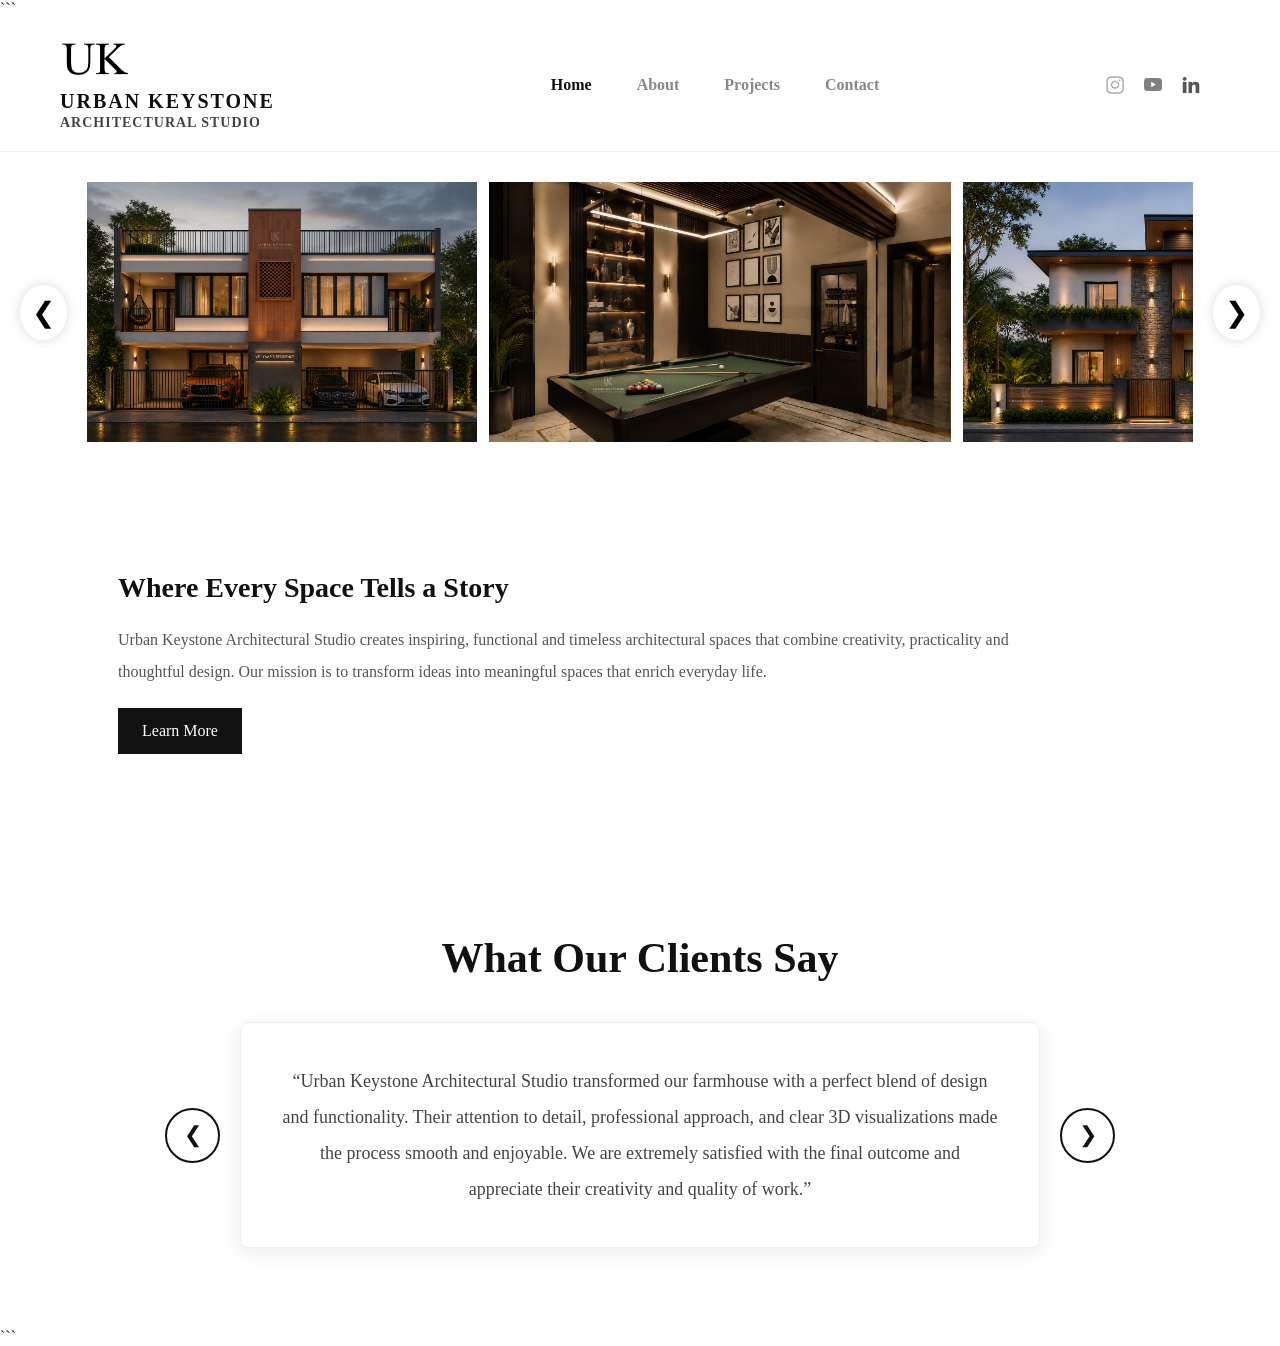
==== index.html @ 6a116d0d "Initial local setup" ====
<!DOCTYPE html>

<html lang="en">

<head>
    <meta charset="UTF-8">
    <meta name="viewport" content="width=device-width, initial-scale=1.0">
    <title>Urban Keystone Architectural Studio</title>
    <meta name="description"
content="Urban Keystone Architectural Studio specializes in architectural planning, interior design, 3D visualization, residential and commercial projects.">

<meta name="keywords"
content="Urban Keystone, Urban Keystone Architectural Studio, Architecture, Interior Design, Residential Design">

<meta name="author"
content="Urban Keystone Architectural Studio">
    <link rel="preconnect" href="https://fonts.googleapis.com">
    <link rel="preconnect" href="https://fonts.gstatic.com" crossorigin>

    <link href="https://fonts.googleapis.com/css2?family=Red+Hat+Display:wght@300;400;500;600;700;800&display=swap" rel="stylesheet">
<link rel="stylesheet"
href="https://cdnjs.cloudflare.com/ajax/libs/font-awesome/6.5.2/css/all.min.css">
    <link rel="stylesheet" href="css/style.css">
</head>

<body>

```
<!-- NAVBAR -->

<nav class="navbar">

  <div class="logo-wrapper">

    <div class="logo">
        <img src="assets/images/logo.jpeg" alt="Urban Keystone">
    </div>

    <h1 class="brand-title">
        URBAN KEYSTONE
    </h1>

    <h3 class="studio-title">
        ARCHITECTURAL STUDIO
    </h3>

</div>

    <ul class="nav-links">
       <li><a href="index.html" class="active">Home</a></li>
        <li><a href="about.html">About</a></li>
        <li><a href="projects.html">Projects</a></li>
        <li><a href="contact.html">Contact</a></li>
    </ul>
<div class="social-links">

    <a href="https://www.instagram.com/uk_architectural_studio?igsh=MWUyNWdsdm1sc2g1Zg%3D%3D&utm_source=qr" target="_blank">
        <img src="assets/images/icons/instagram.png" alt="Instagram">
    </a>

    <a href="https://www.youtube.com/channel/UC3ftX18S6WsdTn4reTLVzFg" target="_blank">
        <img src="assets/images/icons/youtube.png" alt="YouTube">
    </a>

    <a href="https://www.linkedin.com/public-profile/settings/?lipi=urn%3Ali%3Apage%3Ad_flagship3_profile_self_edit_contact_info%3BRaxqkUIdQuOb%2B9Tn%2BLbnwQ%3D%3D" target="_blank">
        <img src="assets/images/icons/linkedin.png" alt="LinkedIn">
    </a>

</div>
</nav>

<!-- IMAGE STRIP -->

<section class="hero-carousel">

    <button class="carousel-btn prev">&#10094;</button>

    <div class="carousel-track">

      <img src="assets/images/projects/veliyaars-residence.jpg">

<img src="assets/images/projects/billiards-1.jpg">

<img src="assets/images/projects/french-villa.jpg">

<img src="assets/images/projects/kitchen-2.jpg">

<img src="assets/images/projects/english-villa.jpg">

<img src="assets/images/projects/master-bedroom.jpg">

<img src="assets/images/projects/tropical-bungalow.jpg">

<img src="assets/images/projects/master-toilet-3.jpg">

    </div>

    <button class="carousel-btn next">&#10095;</button>

</section>

<!-- ABOUT SECTION -->

<section class="home-about">

    <div class="container">

        <h2>
            Where Every Space Tells a Story
        </h2>

        <p>
            Urban Keystone Architectural Studio creates inspiring,
            functional and timeless architectural spaces that combine
            creativity, practicality and thoughtful design.

            Our mission is to transform ideas into meaningful spaces
            that enrich everyday life.
        </p>

        <a href="about.html" class="btn">
            Learn More
        </a>

    </div>

</section>
<section class="testimonials">

    <h2>What Our Clients Say</h2>

    <div class="testimonial-wrapper">

        <button class="testimonial-btn prev-testimonial">
            &#10094;
        </button>

        <div class="testimonial-container">

            <div class="testimonial-card active">

                <p>
                    “Urban Keystone Architectural Studio transformed our farmhouse with a perfect blend of design and functionality. Their attention to detail, professional approach, and clear 3D visualizations made the process smooth and enjoyable. We are extremely satisfied with the final outcome and appreciate their creativity and quality of work.”
                </p>

            </div>

            <div class="testimonial-card">

                <p>
                    “This studio delivered our private bungalow exactly as we imagined. Their creative design approach, attention to detail, and professional coordination made the entire journey seamless. From planning to execution, the team maintained excellent communication and ensured every space reflected our lifestyle and needs. We are truly happy and highly appreciate their dedication and quality of work.”
                </p>

            </div>

            <div class="testimonial-card">

                <p>
                    “The architects’ team transformed our interiors into an elegant and functional space with great attention to detail. Their planning, material selection, and professional approach made the entire process smooth and stress-free. We are extremely happy with the final outcome.”
                </p>

            </div>

        </div>

        <button class="testimonial-btn next-testimonial">
            &#10095;
        </button>

    </div>

</section>

<script>

    const track = document.querySelector(".carousel-track");

    document.querySelector(".next").addEventListener("click", () => {

        track.scrollBy({
            left: 350,
            behavior: "smooth"
        });

    });
    document.querySelector(".prev").addEventListener("click", () => {

        track.scrollBy({
            left: -350,
            behavior: "smooth"
        });

    });

</script>
<script>

const slider = document.querySelector('.carousel-track');

let isDown = false;
let startX;
let scrollLeft;

slider.addEventListener('mousedown', (e) => {

    isDown = true;
    slider.classList.add('active');

    startX = e.pageX - slider.offsetLeft;
    scrollLeft = slider.scrollLeft;

});

slider.addEventListener('mouseleave', () => {
    isDown = false;
});

slider.addEventListener('mouseup', () => {
    isDown = false;
});

slider.addEventListener('mousemove', (e) => {

    if(!isDown) return;

    e.preventDefault();

    const x = e.pageX - slider.offsetLeft;

    const walk = (x - startX) * 2;

    slider.scrollLeft = scrollLeft - walk;

});

</script>
```<script>

const testimonials =
document.querySelectorAll(".testimonial-card");

let currentTestimonial = 0;

function showTestimonial(index){

    testimonials.forEach(card=>{
        card.classList.remove("active");
    });

    testimonials[index]
    .classList.add("active");
}

document
.querySelector(".next-testimonial")
.addEventListener("click",()=>{

    currentTestimonial++;

    if(currentTestimonial >= testimonials.length){
        currentTestimonial = 0;
    }

    showTestimonial(currentTestimonial);

});

document
.querySelector(".prev-testimonial")
.addEventListener("click",()=>{

    currentTestimonial--;

    if(currentTestimonial < 0){
        currentTestimonial =
        testimonials.length - 1;
    }

    showTestimonial(currentTestimonial);

});

</script>

</body>

</html>
---- css/style.css ----
*{
    font-family:'Times New Roman',sans-serif !important;
}
*{
    margin:0;
    padding:0;
    box-sizing:border-box;
    font-family: "Times New Roman", serif !important;
}
html{
    scroll-behavior:smooth;
}

body{
    background:#fff;
    color:#111;
}

/* NAVBAR */

.navbar{
    display:grid;
    grid-template-columns:300px 1fr 150px;

    align-items:center;

    padding:20px 60px;

    background:#fff;

    border-bottom:1px solid #eee;
}

.logo-wrapper{
    display:flex;
    flex-direction:column;
    align-items:flex-start;
}
.logo img{
    height:40px;
    width:auto;
    margin-bottom:8px;
}

.brand-title{
    font-size:20px;
    font-weight:800;
    letter-spacing:2px;
    margin:0;
}

.studio-title{
    font-size:14px;
    font-weight:700;
    letter-spacing:1px;
    color:#444;
    margin-top:2px;
}
.nav-links{
    display:flex;
    justify-content:center;

    list-style:none;

    gap:45px;

    margin-top:0;
}

.nav-links a{
    text-decoration:none;
    color:#888;
    font-weight:600;
    transition:0.3s ease;
}

.nav-links a:hover{
    color:#111;
}
.nav-links a.active{
    color:#111;
    font-weight:700;
}
/* HERO SLIDER */

.slide-content h1{
    font-size:42px;
    font-weight:500;
}

.slide-content p{
    font-size:16px;
}

/* ABOUT PREVIEW */

.home-about{
    padding:100px 60px;
}

.home-about h2{
    font-size:28px;
    font-weight:600;
    margin-bottom:20px;
}

.home-about p{
    max-width:900px;
    line-height:2;
    color:#555;
}

/* BUTTON */

.btn{
    display:inline-block;
    padding:14px 24px;
    background:#111;
    color:white;
    text-decoration:none;
    margin-top:20px;
}

/* PROJECTS */

.container{
    width:90%;
    max-width:1400px;
    margin:auto;
}

.page-title{
    font-size:40px;
    margin:50px 0;
}

.masonry-grid{
    column-count:3;
    column-gap:20px;
}

.project-item{
    display:block;
    margin-bottom:20px;
    break-inside:avoid;
    position:relative;
}

.project-item img{
    width:100%;
    display:block;
}

.project-overlay{
    position:absolute;
    bottom:15px;
    left:15px;
    background:white;
    padding:10px 15px;
    opacity:0;
    transition:.3s;
}

.project-item:hover .project-overlay{
    opacity:1;
}

/* PROJECT DETAILS */

.project-hero img{
    width:100%;
    height:auto;
    object-fit:contain;
    display:block;
}

.project-content{
    max-width:900px;
    margin:auto;
    padding:80px 20px;
}

.project-content h1{
    font-size:60px;
    margin-bottom:20px;
}

.project-category{
    color:#666;
    margin-bottom:20px;
}

.project-description{
    line-height:2;
}

.project-badge{
    display:inline-block;
    border:1px solid #111;
    padding:10px 18px;
    margin-top:20px;
}

/* ABOUT */

.about-section{
    max-width:1100px;
    margin:auto;
    padding:80px 20px;
}

.team-grid{
    display:grid;
    grid-template-columns:1fr 1fr;
    gap:30px;
    margin-top:50px;
}

.team-card{
    border:1px solid #eee;
    padding:30px;
}

/* CONTACT */

.contact-section{
    max-width:1100px;
    margin:auto;
    padding:80px 20px;
}

.contact-grid{
    display:grid;
    grid-template-columns:1fr 1fr;
    gap:30px;
}

.contact-card{
    border:1px solid #eee;
    padding:25px;
}
/* HOME PAGE IMAGE STRIP */

.hero-carousel{
    width:100%;
    padding:30px 20px;

    display:flex;
    align-items:center;
    justify-content:center;

    gap:20px;

    overflow:hidden;
}

.carousel-track{
    display:flex;
    gap:12px;

    width:1300px;

    overflow-x:auto;
    overflow-y:hidden;

    scroll-behavior:smooth;

    scrollbar-width:none;

    cursor:grab;

    -webkit-overflow-scrolling:touch;
}

.carousel-track::-webkit-scrollbar{
    display:none;
}

.carousel-track:active{
    cursor:grabbing;
}

.carousel-track img{
    height:260px;
    width:auto;

    object-fit:cover;

    flex-shrink:0;

    transition:.3s;

    cursor:pointer;
}

.carousel-track img:hover{
    transform:translateY(-8px);
}

.carousel-btn{
    width:55px;
    height:55px;

    border:none;
    border-radius:50%;

    background:white;

    font-size:28px;

    cursor:pointer;

    box-shadow:0 0 12px rgba(0,0,0,.15);
}

.carousel-btn:hover{
    background:#111;
    color:white;
}
/* TESTIMONIALS */

.testimonials{
    padding:80px 60px;
    text-align:center;
}

.testimonials h2{
    font-size:42px;
    margin-bottom:40px;
}

.testimonial-wrapper{
    display:flex;
    align-items:center;
    justify-content:center;
    gap:20px;
}

.testimonial-container{
    width:800px;
    position:relative;
}

.testimonial-card{
    display:none;

    background:#fff;

    border:1px solid #eee;

    padding:40px;

    box-shadow:0 5px 20px rgba(0,0,0,.08);

    border-radius:8px;
}

.testimonial-card.active{
    display:block;
}

.testimonial-card p{
    font-size:18px;
    line-height:2;
    color:#444;
}

.testimonial-btn{

    width:55px;
    height:55px;

    border:2px solid #111;

    border-radius:50%;

    background:white;

    color:#111;

    font-size:22px;

    cursor:pointer;

    transition:0.3s ease;
}

.testimonial-btn:hover{

    background:#111;

    color:white;

    transform:scale(1.05);
}
.social-links{
    display:flex;
    align-items:center;
    gap:20px;

    justify-self:end;

    margin-right:20px;
}

.social-links a{
    display:flex;
    align-items:center;
    justify-content:center;
}

.social-links img{
    width:18px;
    height:18px;
    object-fit:contain;
    display:block;
}
/* MOBILE */

@media(max-width:768px){

    .navbar{
        flex-direction:column;
        gap:20px;
        padding:20px;
    }

    .brand-title{
        font-size:22px;
    }

    .nav-links{
        flex-wrap:wrap;
        justify-content:center;
    }

    .slide-content{
        left:30px;
        bottom:40px;
    }

    .slide-content h1{
        font-size:42px;
    }

    .slide-content p{
        font-size:18px;
    }

    .masonry-grid{
        column-count:1;
    }

    .team-grid,
    .contact-grid{
        grid-template-columns:1fr;
    }
.home-about{
    padding:80px 60px;
}

.home-about h2{
    font-size:48px;
    margin-bottom:20px;
}

.home-about p{
    max-width:900px;
    line-height:2;
    color:#555;
}

}
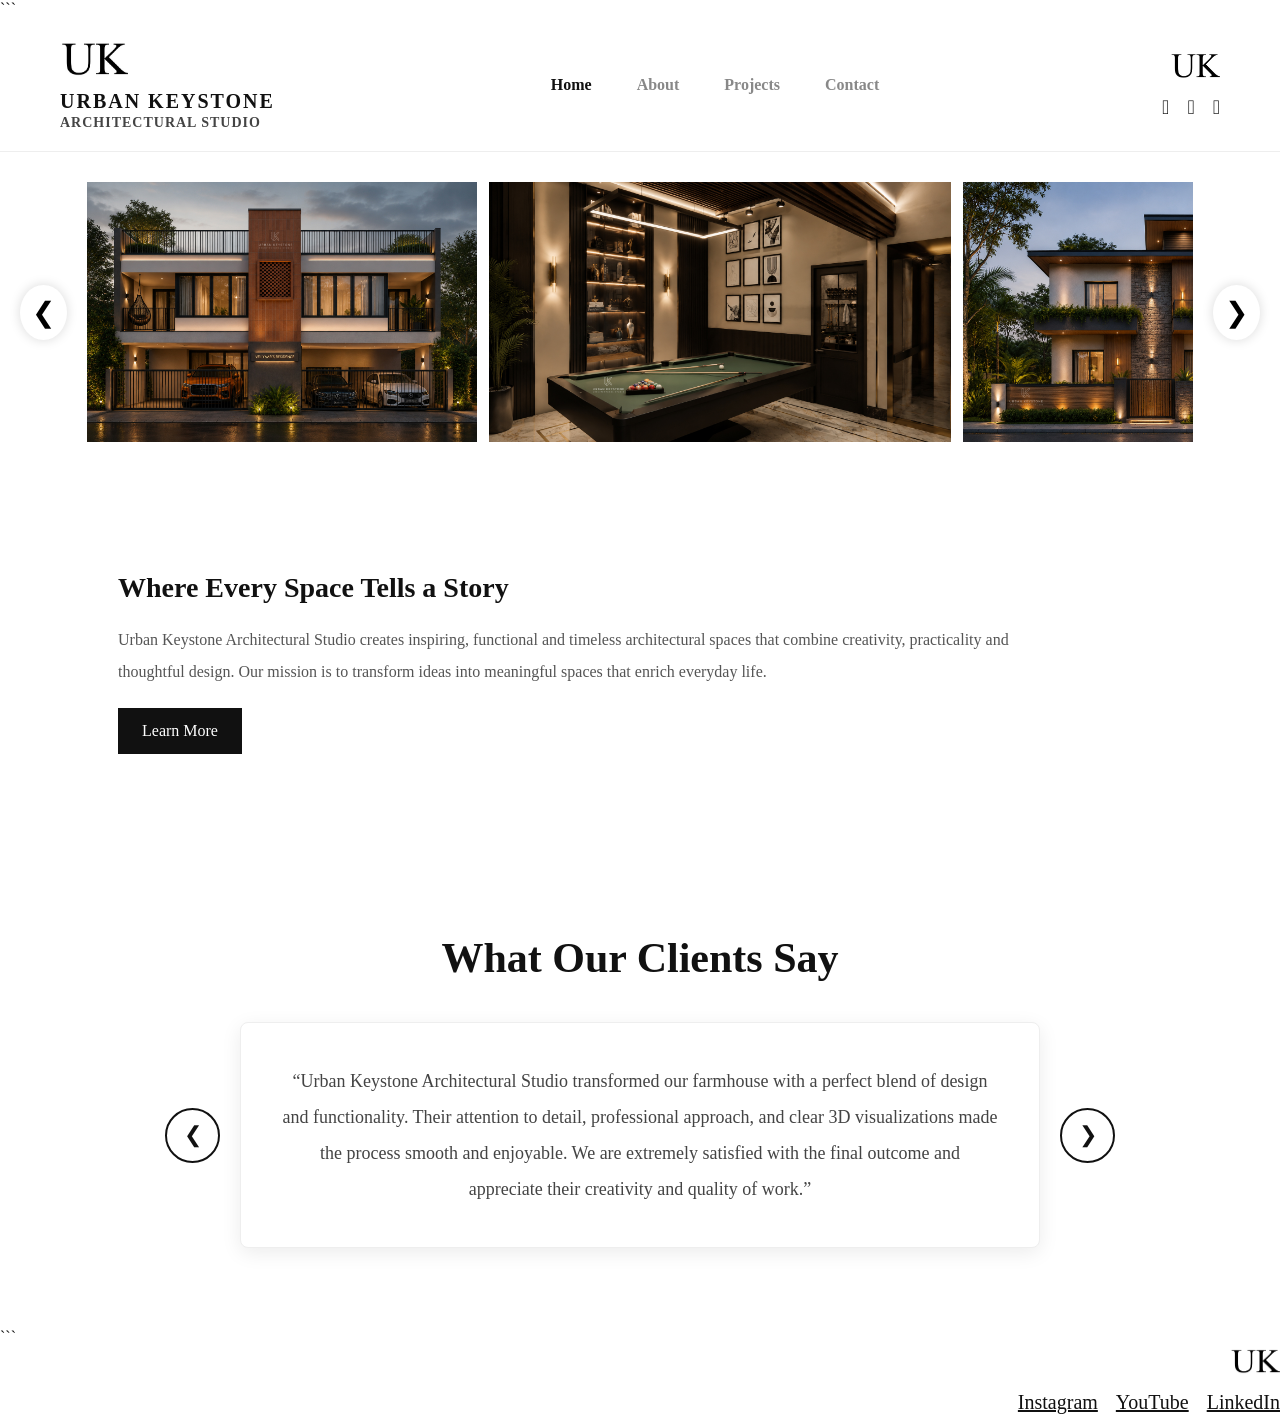
==== commit f3db8017: "Added social media icons and navbar updates" ====
--- a/index.html
+++ b/index.html
@@ -54,17 +54,28 @@
     </ul>
 <div class="social-links">
 
-    <a href="https://www.instagram.com/uk_architectural_studio?igsh=MWUyNWdsdm1sc2g1Zg%3D%3D&utm_source=qr" target="_blank">
-        <img src="assets/images/icons/instagram.png" alt="Instagram">
+    <a href="index.html" class="top-logo">
+        <img src="assets/images/logo.jpeg" alt="Urban Keystone">
     </a>
 
-    <a href="https://www.youtube.com/channel/UC3ftX18S6WsdTn4reTLVzFg" target="_blank">
-        <img src="assets/images/icons/youtube.png" alt="YouTube">
-    </a>
-
-    <a href="https://www.linkedin.com/public-profile/settings/?lipi=urn%3Ali%3Apage%3Ad_flagship3_profile_self_edit_contact_info%3BRaxqkUIdQuOb%2B9Tn%2BLbnwQ%3D%3D" target="_blank">
-        <img src="assets/images/icons/linkedin.png" alt="LinkedIn">
-    </a>
+    <div class="social-row">
+
+        <a href="https://www.instagram.com/uk_architectural_studio?igsh=MWUyNWdsdm1sc2g1Zg%3D%3D&utm_source=qr"
+           target="_blank">
+            <i class="fa-brands fa-instagram"></i>
+        </a>
+
+        <a href="https://www.youtube.com/channel/UC3ftX18S6WsdTn4reTLVzFg"
+           target="_blank">
+            <i class="fa-brands fa-youtube"></i>
+        </a>
+
+        <a href="https://www.linkedin.com/in/urban-keystone-undefined-276a0a416/"
+           target="_blank">
+            <i class="fa-brands fa-linkedin"></i>
+        </a>
+
+    </div>
 
 </div>
 </nav>
@@ -183,6 +194,7 @@
         });
 
     });
+
     document.querySelector(".prev").addEventListener("click", () => {
 
         track.scrollBy({
@@ -193,7 +205,7 @@
     });
 
 </script>
-<script>
+    <script>
 
 const slider = document.querySelector('.carousel-track');
 
@@ -281,7 +293,32 @@
 });
 
 </script>
-
+<div class="social-links">
+
+    <a href="index.html" class="top-logo">
+        <img src="assets/images/logo.jpeg" alt="Urban Keystone">
+    </a>
+
+    <div class="social-row">
+
+        <a href="https://www.instagram.com/uk_architectural_studio?igsh=MWUyNWdsdm1sc2g1Zg%3D%3D&utm_source=qr"
+           target="_blank">
+           Instagram
+        </a>
+
+        <a href="https://www.youtube.com/channel/UC3ftX18S6WsdTn4reTLVzFg"
+           target="_blank">
+           YouTube
+        </a>
+
+        <a href="https://www.linkedin.com/in/urban-keystone-undefined-276a0a416/"
+           target="_blank">
+           LinkedIn
+        </a>
+
+    </div>
+
+</div>
 </body>
 
-</html>
+</html>
--- a/css/style.css
+++ b/css/style.css
@@ -396,25 +396,31 @@
 }
 .social-links{
     display:flex;
-    align-items:center;
-    gap:20px;
-
-    justify-self:end;
-
-    margin-right:20px;
-}
-
-.social-links a{
-    display:flex;
-    align-items:center;
-    justify-content:center;
-}
-
-.social-links img{
-    width:18px;
-    height:18px;
-    object-fit:contain;
-    display:block;
+    flex-direction:column;
+    align-items:flex-end;
+    gap:12px;
+}
+
+.top-logo img{
+    width:50px;
+    height:auto;
+    cursor:pointer;
+}
+
+.social-row{
+    display:flex;
+    gap:18px;
+}
+
+.social-row a{
+    color:#111;
+    font-size:20px;
+    transition:.3s ease;
+}
+
+.social-row a:hover{
+    color:#666;
+    transform:translateY(-2px);
 }
 /* MOBILE */
 
@@ -470,5 +476,54 @@
     line-height:2;
     color:#555;
 }
-
-}
+    /* FOOTER */
+
+.footer{
+
+    padding:40px 60px;
+
+    text-align:right;
+
+    border-top:1px solid #eee;
+
+    margin-top:80px;
+}
+
+.footer-links{
+
+    display:flex;
+
+    flex-direction:column;
+
+    align-items:flex-end;
+
+    gap:10px;
+
+    margin-bottom:20px;
+}
+
+.footer-links a{
+
+    text-decoration:none;
+
+    color:#666;
+
+    font-size:15px;
+
+    font-weight:500;
+
+    transition:.3s;
+}
+
+.footer-links a:hover{
+
+    color:#111;
+}
+
+.footer-copy{
+
+    font-size:13px;
+
+    color:#999;
+}
+}
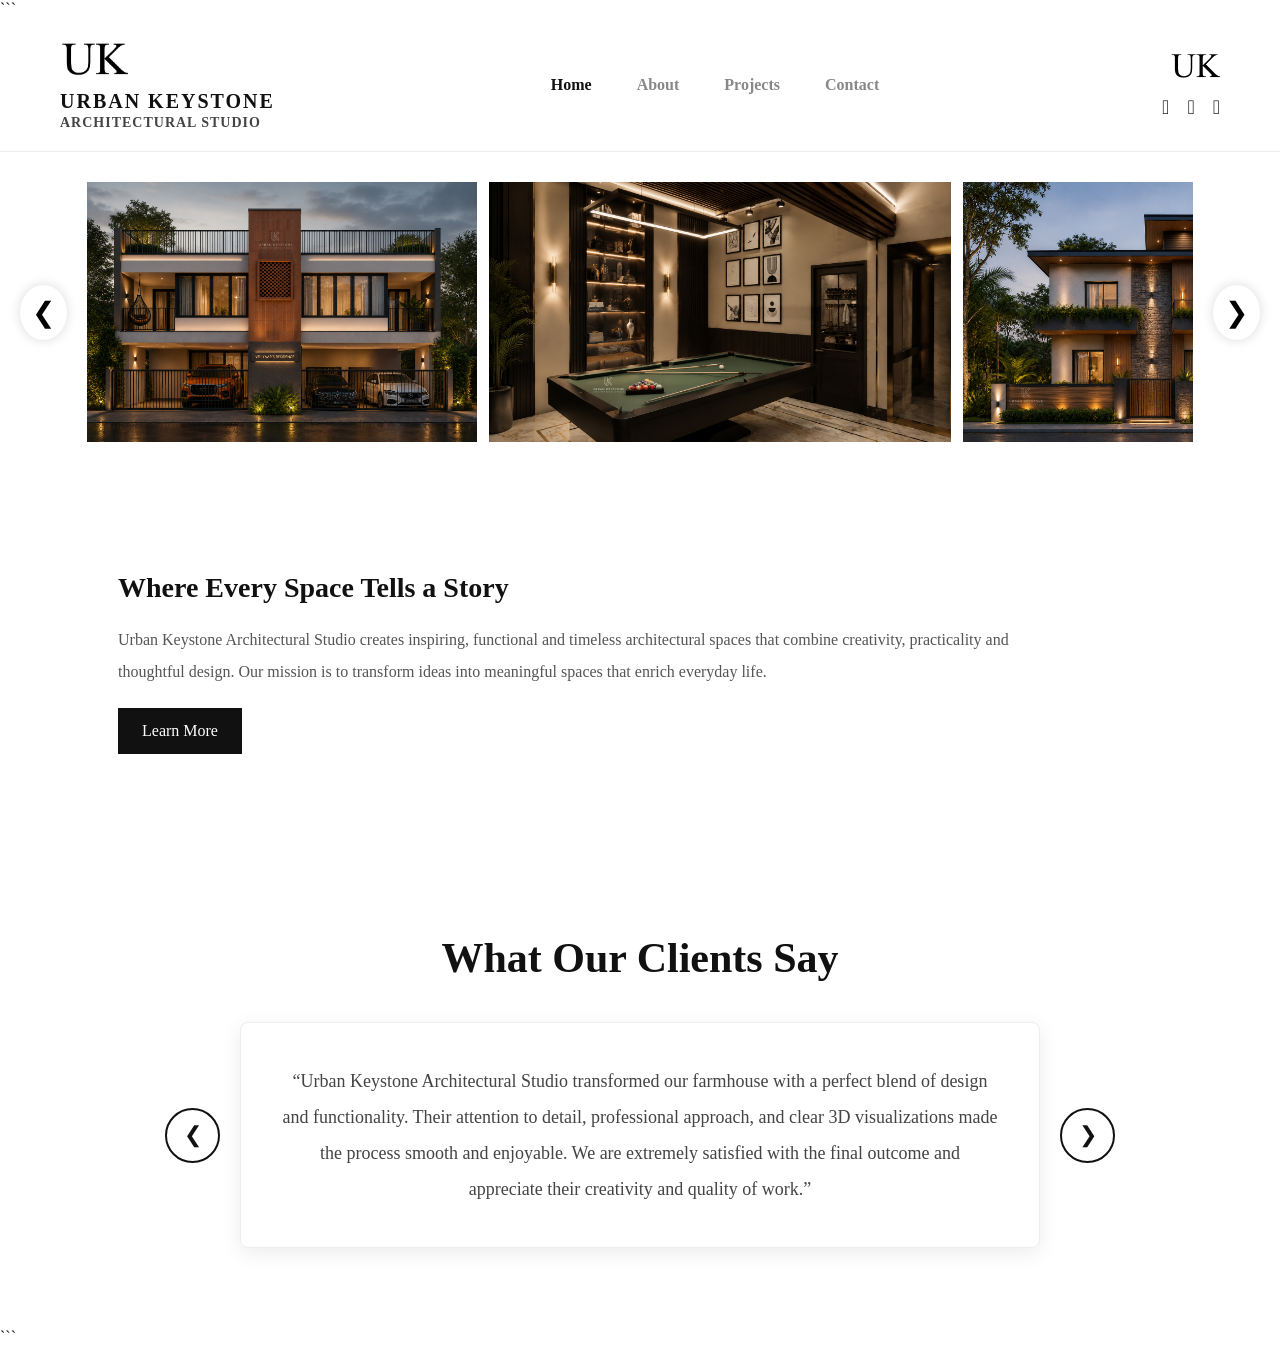
==== commit 1406ca97: "Describe your change" ====
--- a/index.html
+++ b/index.html
@@ -293,32 +293,6 @@
 });
 
 </script>
-<div class="social-links">
-
-    <a href="index.html" class="top-logo">
-        <img src="assets/images/logo.jpeg" alt="Urban Keystone">
-    </a>
-
-    <div class="social-row">
-
-        <a href="https://www.instagram.com/uk_architectural_studio?igsh=MWUyNWdsdm1sc2g1Zg%3D%3D&utm_source=qr"
-           target="_blank">
-           Instagram
-        </a>
-
-        <a href="https://www.youtube.com/channel/UC3ftX18S6WsdTn4reTLVzFg"
-           target="_blank">
-           YouTube
-        </a>
-
-        <a href="https://www.linkedin.com/in/urban-keystone-undefined-276a0a416/"
-           target="_blank">
-           LinkedIn
-        </a>
-
-    </div>
-
-</div>
 </body>
 
 </html>
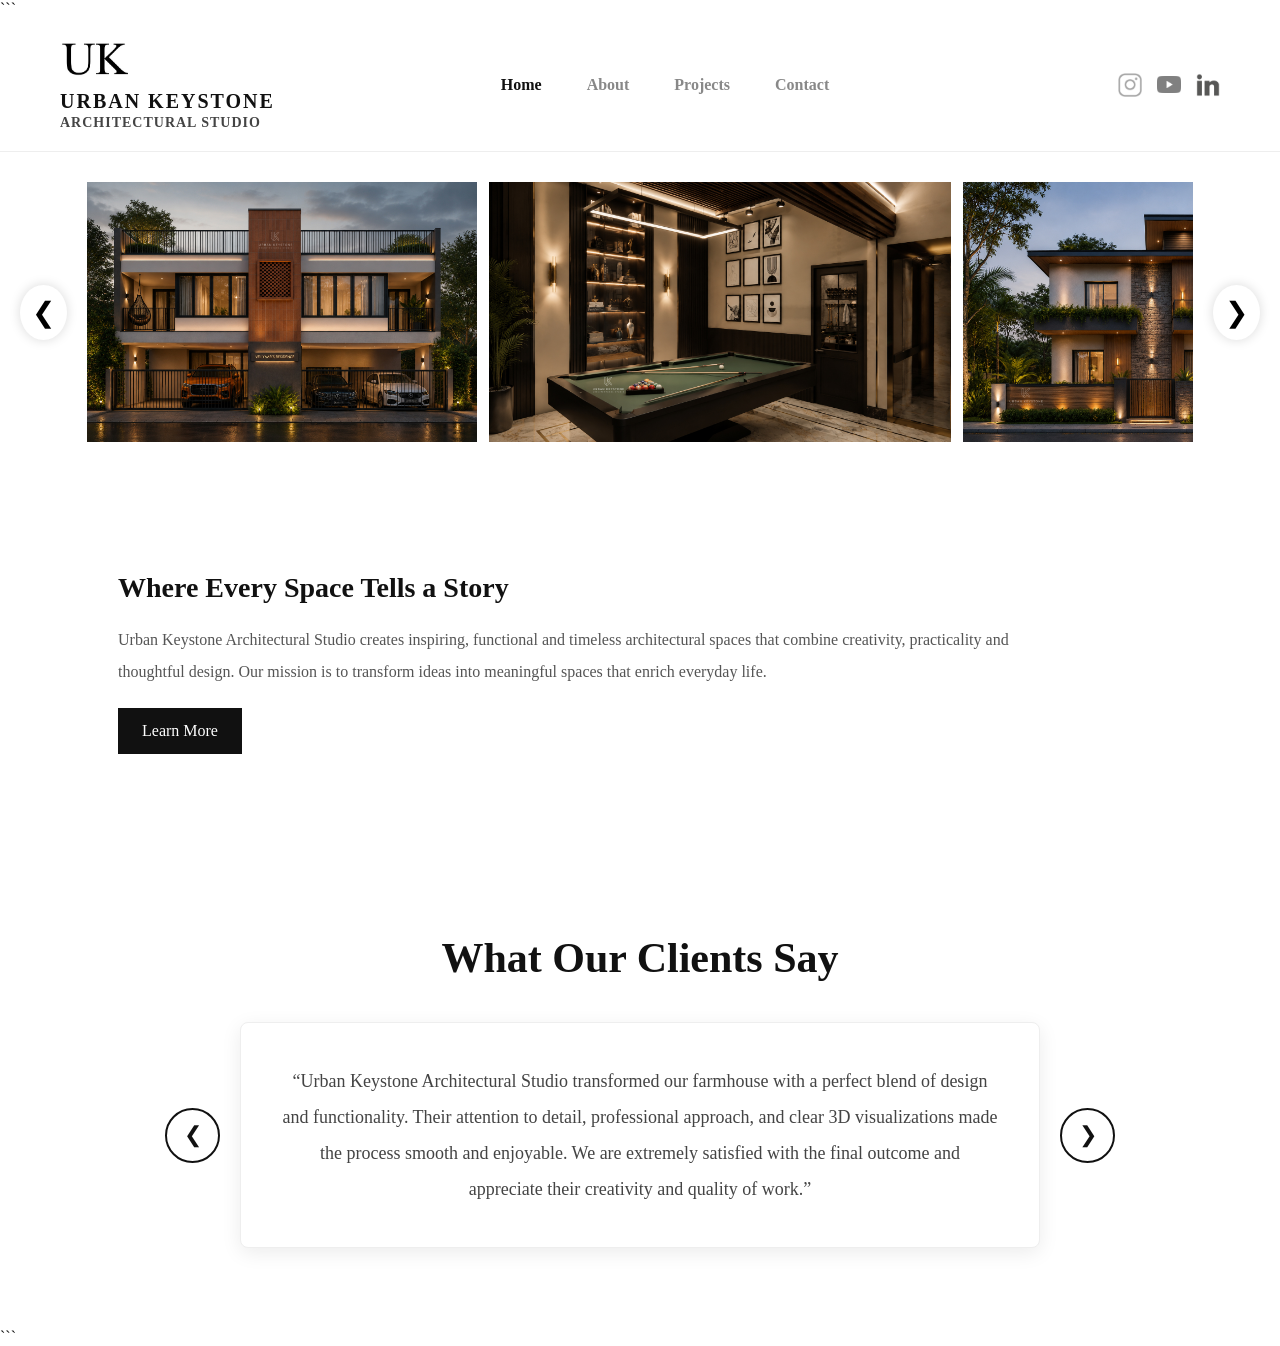
==== commit 17d79992: "Fixed social media icons" ====
--- a/index.html
+++ b/index.html
@@ -54,28 +54,26 @@
     </ul>
 <div class="social-links">
 
-    <a href="index.html" class="top-logo">
-        <img src="assets/images/logo.jpeg" alt="Urban Keystone">
-    </a>
-
     <div class="social-row">
 
         <a href="https://www.instagram.com/uk_architectural_studio?igsh=MWUyNWdsdm1sc2g1Zg%3D%3D&utm_source=qr"
            target="_blank">
-            <i class="fa-brands fa-instagram"></i>
+            <img src="assets/images/icons/instagram.png" alt="Instagram">
         </a>
 
         <a href="https://www.youtube.com/channel/UC3ftX18S6WsdTn4reTLVzFg"
            target="_blank">
-            <i class="fa-brands fa-youtube"></i>
+            <img src="assets/images/icons/youtube.png" alt="YouTube">
         </a>
 
         <a href="https://www.linkedin.com/in/urban-keystone-undefined-276a0a416/"
            target="_blank">
-            <i class="fa-brands fa-linkedin"></i>
-        </a>
-
-    </div>
+            <img src="assets/images/icons/linkedin.png" alt="LinkedIn">
+        </a>
+
+    </div>
+
+</div>
 
 </div>
 </nav>
--- a/css/style.css
+++ b/css/style.css
@@ -21,7 +21,7 @@
 
 .navbar{
     display:grid;
-    grid-template-columns:300px 1fr 150px;
+    grid-template-columns:300px 1fr 250px;
 
     align-items:center;
 
@@ -396,30 +396,25 @@
 }
 .social-links{
     display:flex;
-    flex-direction:column;
-    align-items:flex-end;
-    gap:12px;
-}
-
-.top-logo img{
-    width:50px;
-    height:auto;
-    cursor:pointer;
+    justify-content:flex-end;
 }
 
 .social-row{
     display:flex;
-    gap:18px;
-}
-
-.social-row a{
-    color:#111;
-    font-size:20px;
-    transition:.3s ease;
-}
-
-.social-row a:hover{
-    color:#666;
+    align-items:center;
+    gap:15px;
+}
+
+.social-row img{
+    width:24px;
+    height:24px;
+    object-fit:contain;
+    display:block;
+    transition:0.3s ease;
+}
+
+.social-row img:hover{
+    opacity:0.7;
     transform:translateY(-2px);
 }
 /* MOBILE */
@@ -476,54 +471,5 @@
     line-height:2;
     color:#555;
 }
-    /* FOOTER */
-
-.footer{
-
-    padding:40px 60px;
-
-    text-align:right;
-
-    border-top:1px solid #eee;
-
-    margin-top:80px;
-}
-
-.footer-links{
-
-    display:flex;
-
-    flex-direction:column;
-
-    align-items:flex-end;
-
-    gap:10px;
-
-    margin-bottom:20px;
-}
-
-.footer-links a{
-
-    text-decoration:none;
-
-    color:#666;
-
-    font-size:15px;
-
-    font-weight:500;
-
-    transition:.3s;
-}
-
-.footer-links a:hover{
-
-    color:#111;
-}
-
-.footer-copy{
-
-    font-size:13px;
-
-    color:#999;
-}
-}
+
+}
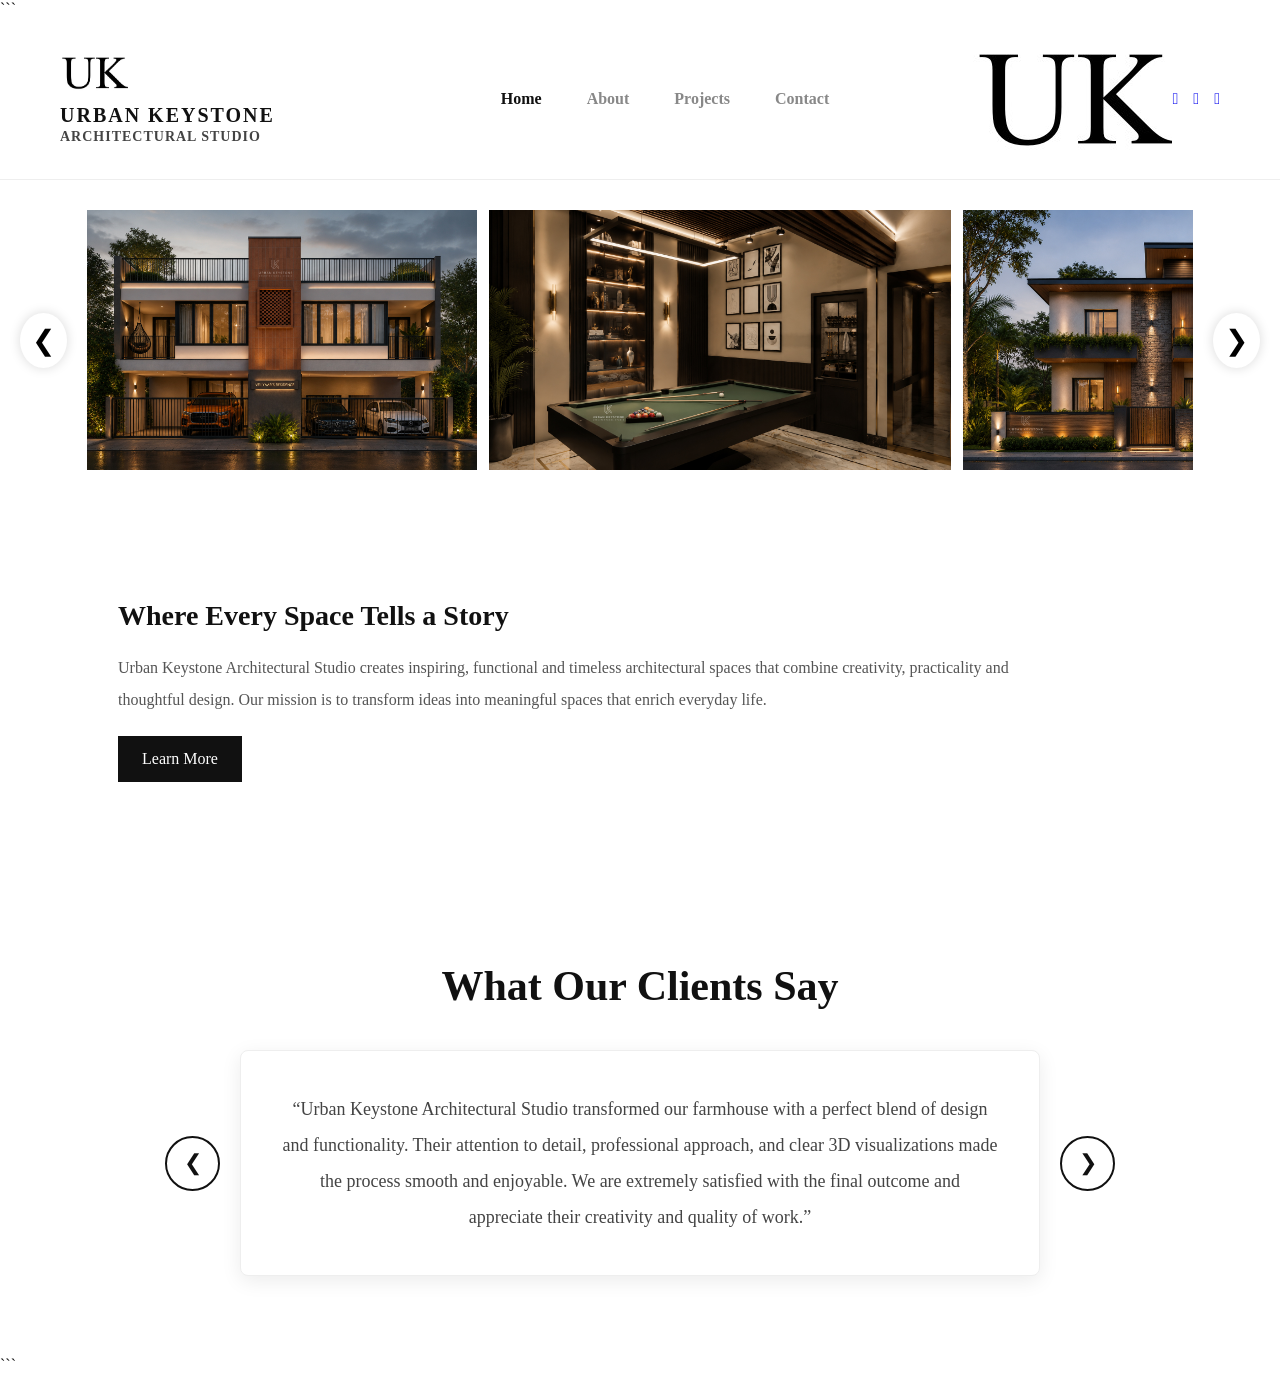
==== commit 680ede81: "Describe your change" ====
--- a/index.html
+++ b/index.html
@@ -54,26 +54,28 @@
     </ul>
 <div class="social-links">
 
+    <a href="index.html" class="top-logo">
+        <img src="assets/images/logo.jpeg" alt="Urban Keystone">
+    </a>
+
     <div class="social-row">
 
         <a href="https://www.instagram.com/uk_architectural_studio?igsh=MWUyNWdsdm1sc2g1Zg%3D%3D&utm_source=qr"
            target="_blank">
-            <img src="assets/images/icons/instagram.png" alt="Instagram">
+            <i class="fa-brands fa-instagram"></i>
         </a>
 
         <a href="https://www.youtube.com/channel/UC3ftX18S6WsdTn4reTLVzFg"
            target="_blank">
-            <img src="assets/images/icons/youtube.png" alt="YouTube">
+            <i class="fa-brands fa-youtube"></i>
         </a>
 
         <a href="https://www.linkedin.com/in/urban-keystone-undefined-276a0a416/"
            target="_blank">
-            <img src="assets/images/icons/linkedin.png" alt="LinkedIn">
-        </a>
-
-    </div>
-
-</div>
+            <i class="fa-brands fa-linkedin"></i>
+        </a>
+
+    </div>
 
 </div>
 </nav>
--- a/css/style.css
+++ b/css/style.css
@@ -410,11 +410,11 @@
     height:24px;
     object-fit:contain;
     display:block;
-    transition:0.3s ease;
+    transition:.3s;
 }
 
 .social-row img:hover{
-    opacity:0.7;
+    opacity:.7;
     transform:translateY(-2px);
 }
 /* MOBILE */
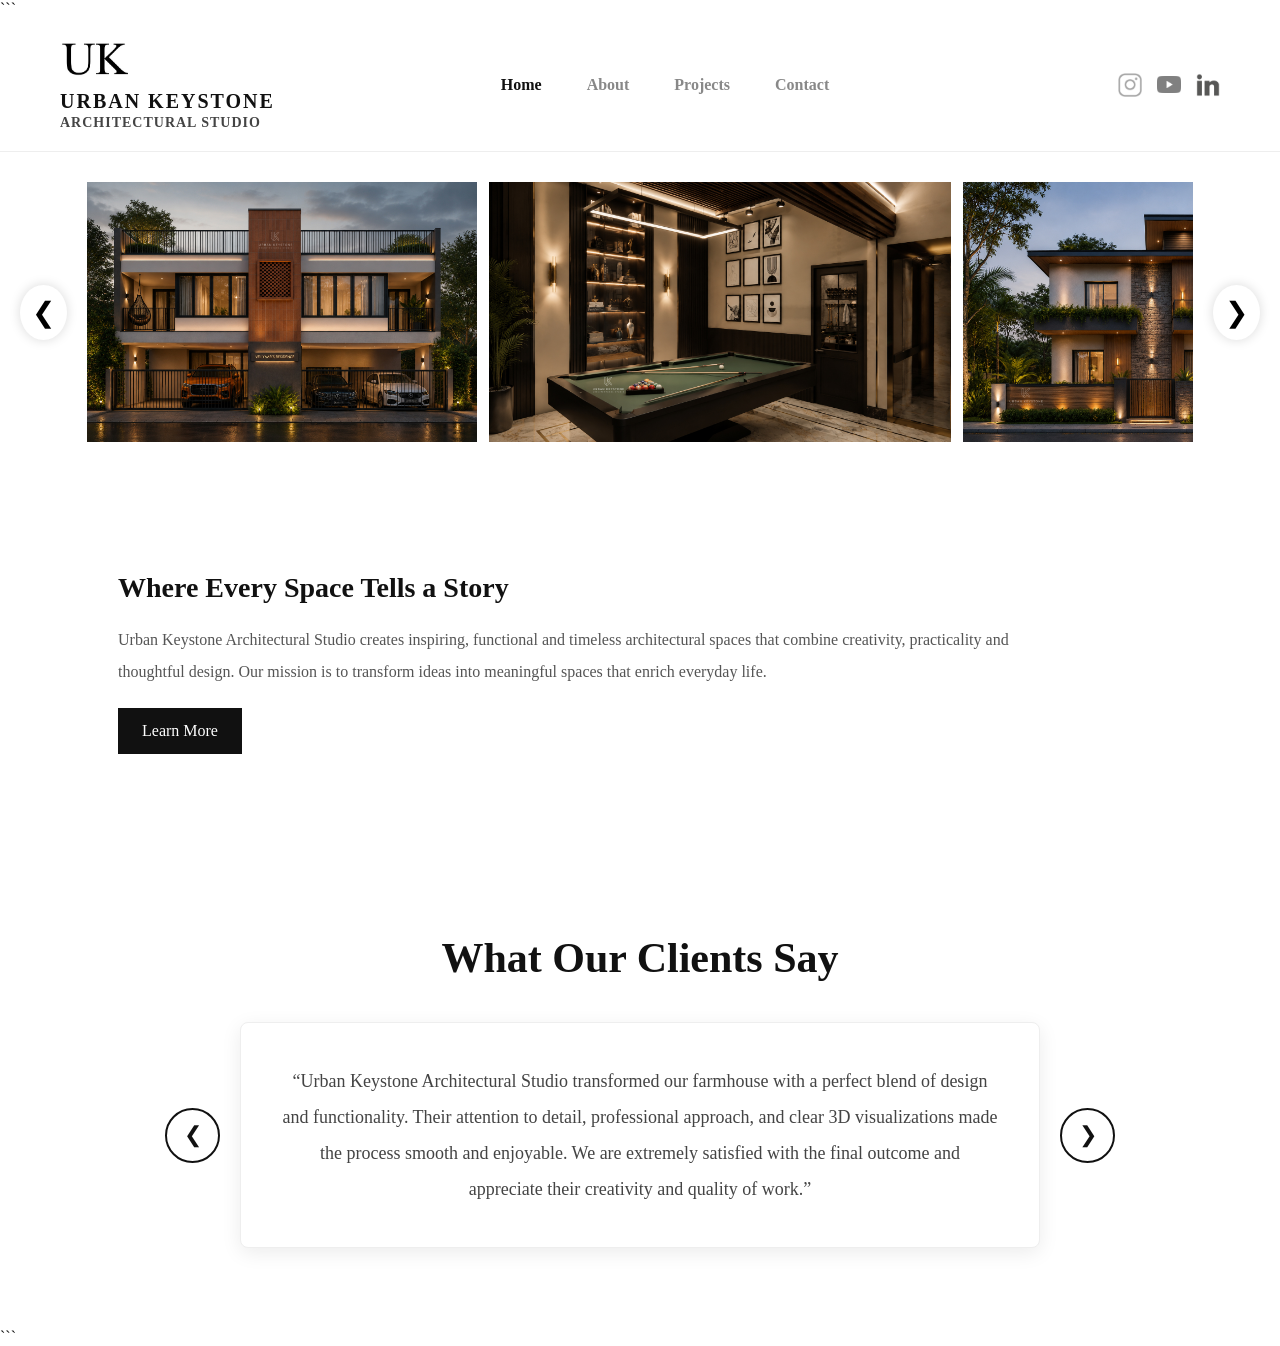
==== commit 726cd1ef: "Describe your change" ====
--- a/index.html
+++ b/index.html
@@ -30,56 +30,53 @@
 
 <nav class="navbar">
 
-  <div class="logo-wrapper">
-
-    <div class="logo">
-        <img src="assets/images/logo.jpeg" alt="Urban Keystone">
-    </div>
-
-    <h1 class="brand-title">
-        URBAN KEYSTONE
-    </h1>
-
-    <h3 class="studio-title">
-        ARCHITECTURAL STUDIO
-    </h3>
-
-</div>
+    <div class="logo-wrapper">
+
+        <div class="logo">
+            <img src="assets/images/logo.jpeg" alt="Urban Keystone">
+        </div>
+
+        <h1 class="brand-title">
+            URBAN KEYSTONE
+        </h1>
+
+        <h3 class="studio-title">
+            ARCHITECTURAL STUDIO
+        </h3>
+
+    </div>
 
     <ul class="nav-links">
-       <li><a href="index.html" class="active">Home</a></li>
+        <li><a href="index.html" class="active">Home</a></li>
         <li><a href="about.html">About</a></li>
         <li><a href="projects.html">Projects</a></li>
         <li><a href="contact.html">Contact</a></li>
     </ul>
-<div class="social-links">
-
-    <a href="index.html" class="top-logo">
-        <img src="assets/images/logo.jpeg" alt="Urban Keystone">
-    </a>
-
-    <div class="social-row">
-
-        <a href="https://www.instagram.com/uk_architectural_studio?igsh=MWUyNWdsdm1sc2g1Zg%3D%3D&utm_source=qr"
-           target="_blank">
-            <i class="fa-brands fa-instagram"></i>
-        </a>
-
-        <a href="https://www.youtube.com/channel/UC3ftX18S6WsdTn4reTLVzFg"
-           target="_blank">
-            <i class="fa-brands fa-youtube"></i>
-        </a>
-
-        <a href="https://www.linkedin.com/in/urban-keystone-undefined-276a0a416/"
-           target="_blank">
-            <i class="fa-brands fa-linkedin"></i>
-        </a>
-
-    </div>
-
-</div>
+
+    <div class="social-links">
+
+        <div class="social-row">
+
+            <a href="https://www.instagram.com/uk_architectural_studio?igsh=MWUyNWdsdm1sc2g1Zg%3D%3D&utm_source=qr"
+               target="_blank">
+                <img src="assets/images/icons/instagram.png" alt="Instagram">
+            </a>
+
+            <a href="https://www.youtube.com/channel/UC3ftX18S6WsdTn4reTLVzFg"
+               target="_blank">
+                <img src="assets/images/icons/youtube.png" alt="YouTube">
+            </a>
+
+            <a href="https://www.linkedin.com/in/urban-keystone-undefined-276a0a416/"
+               target="_blank">
+                <img src="assets/images/icons/linkedin.png" alt="LinkedIn">
+            </a>
+
+        </div>
+
+    </div>
+
 </nav>
-
 <!-- IMAGE STRIP -->
 
 <section class="hero-carousel">
@@ -295,4 +292,4 @@
 </script>
 </body>
 
-</html>+</html>
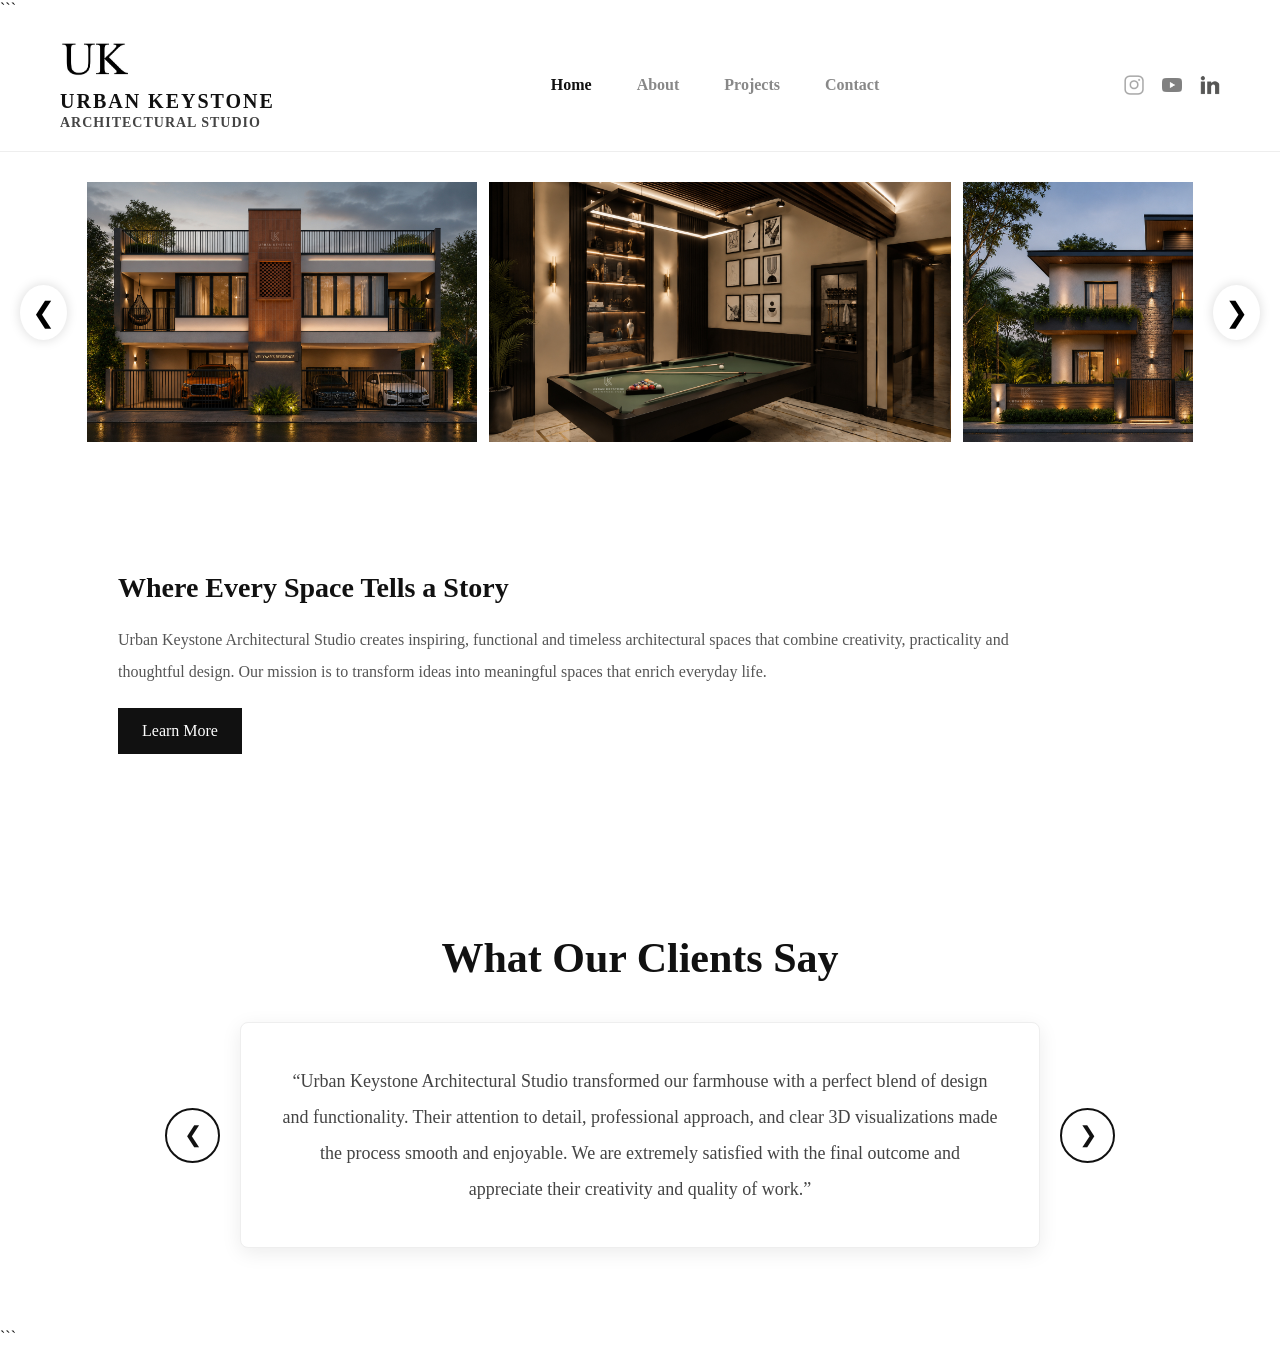
==== commit 7fd73ca5: "Describe your change" ====
--- a/index.html
+++ b/index.html
@@ -21,6 +21,8 @@
 <link rel="stylesheet"
 href="https://cdnjs.cloudflare.com/ajax/libs/font-awesome/6.5.2/css/all.min.css">
     <link rel="stylesheet" href="css/style.css">
+
+    <meta name="google-site-verification" content="WxpPN6iIA-r8rMR3wCpy9W87Ojzu9d6qndfRHbnFYLM" />
 </head>
 
 <body>
--- a/css/style.css
+++ b/css/style.css
@@ -21,7 +21,7 @@
 
 .navbar{
     display:grid;
-    grid-template-columns:300px 1fr 250px;
+    grid-template-columns:300px 1fr 150px;
 
     align-items:center;
 
@@ -145,6 +145,13 @@
     margin-bottom:20px;
     break-inside:avoid;
     position:relative;
+}
+.project-item,
+.project-item:visited,
+.project-item:hover,
+.project-item:active{
+    color:#111 !important;
+    text-decoration:none !important;
 }
 
 .project-item img{
@@ -161,6 +168,10 @@
     opacity:0;
     transition:.3s;
 }
+.project-overlay *{
+    color:#111 !important;
+    text-decoration:none !important;
+}
 
 .project-item:hover .project-overlay{
     opacity:1;
@@ -240,6 +251,19 @@
     border:1px solid #eee;
     padding:25px;
 }
+.contact-image img{
+    width:100%;
+    height:auto;
+    display:block;
+    border-radius:8px;
+}
+
+.contact-grid{
+    display:grid;
+    grid-template-columns:1fr 1fr;
+    gap:40px;
+    align-items:center;
+}
 /* HOME PAGE IMAGE STRIP */
 
 .hero-carousel{
@@ -395,27 +419,27 @@
     transform:scale(1.05);
 }
 .social-links{
-    display:flex;
-    justify-content:flex-end;
+    justify-self:end;
 }
 
 .social-row{
     display:flex;
+    flex-direction:row;
     align-items:center;
-    gap:15px;
+    gap:18px;
+}
+
+.social-row a{
+    display:flex;
+    align-items:center;
+    justify-content:center;
 }
 
 .social-row img{
-    width:24px;
-    height:24px;
+    width:20px;
+    height:20px;
     object-fit:contain;
     display:block;
-    transition:.3s;
-}
-
-.social-row img:hover{
-    opacity:.7;
-    transform:translateY(-2px);
 }
 /* MOBILE */
 
@@ -471,5 +495,8 @@
     line-height:2;
     color:#555;
 }
-
-}
+.contact-grid{
+    grid-template-columns:1fr;
+}
+}
+
